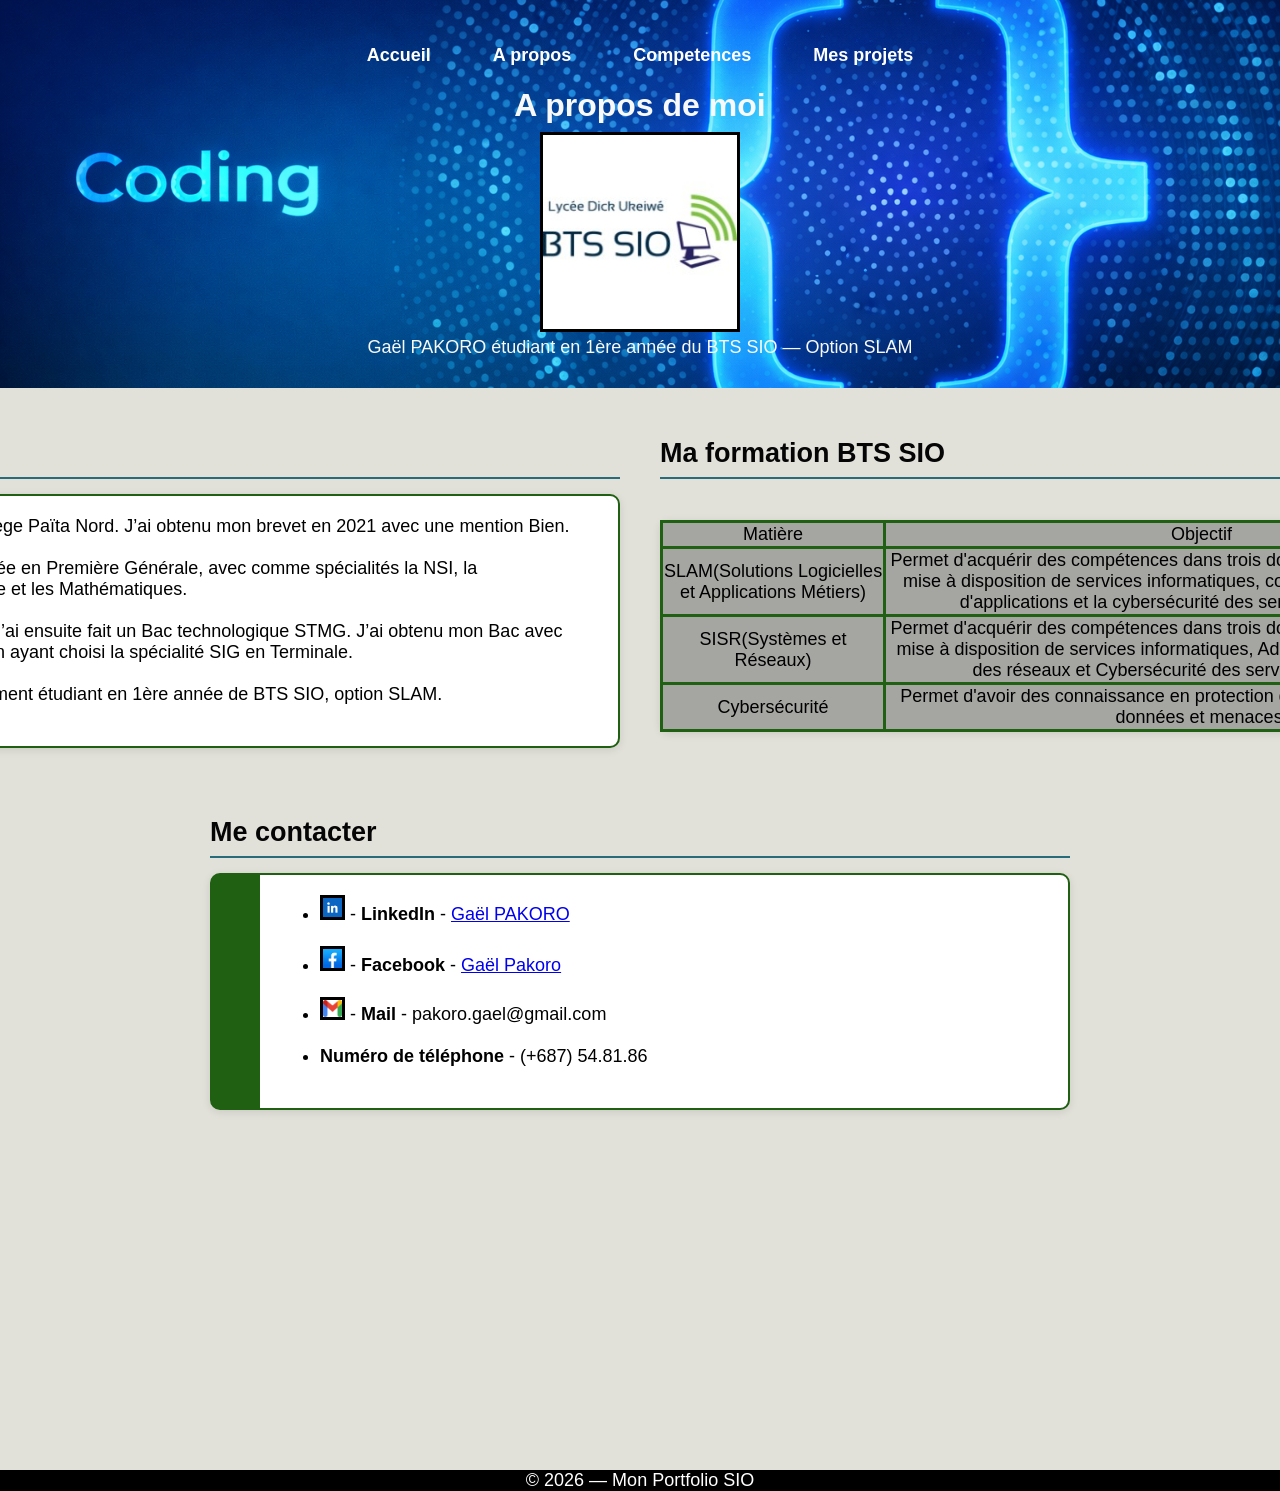
==== apropos.html @ 0eec706f "Troisième commit" ====
<!DOCTYPE html>
<html lang="fr">
 
  <head>
    <meta charset="UTF-8">
    <meta name="viewport" content="width=device-width, initial-scale=1.0">
    <title>A propos de moi</title>
    <link rel="stylesheet" href="style.css">
  </head>
 
  <body>
    <header>
      <nav>
          <ul>
            <li><a href="index.html">Accueil</a></li>
            <li><a href="apropos.html">A propos</a></li>
            <li><a href="competences.html">Competences</a></li>
            <li><a href="Projets.html">Mes projets</a></li>
          </ul>
      </nav><br>
      <h1>A propos de moi</h1>
      <img src="bts_sio_du_lyce_dick_ukeiw_logo.jpg" alt="Logo_BTS_SIO" width="200">
      <p>Gaël PAKORO étudiant en 1ère année du BTS SIO — Option SLAM</p>
    </header>
 
    <main>
      <div class="titre_parcours">
      <h2>Mon parcours</h2>
      </div>
      <div class="parcours">     
      <ol><li>Je viens du collège Païta Nord. J’ai obtenu mon brevet en 2021 avec une mention Bien.</li><br>
        <li>J’ai fait une année en Première Générale, avec comme spécialités la NSI, la Physique‑Chimie et les Mathématiques.</li><br>
        <li>J’ai redoublé et j’ai ensuite fait un Bac technologique STMG. J’ai obtenu mon Bac avec mention Bien, en ayant choisi la spécialité SIG en Terminale.</li><br>
        <li>Je suis actuellement étudiant en 1ère année de BTS SIO, option SLAM.</li><br>
    </ol>
    </div>
    <div class="tableau">
    <h2>Ma formation BTS SIO </h2>
    </div>
    <table>
        <thead>
        <tr><td>Matière</td>
            <td>Objectif</td>
        </tr>
        </thead>
        <tbody>
        <tr><td>SLAM(Solutions Logicielles et Applications Métiers)</td>
            <td>Permet d'acquérir des compétences dans trois domaines d'activité (Support et mise à disposition de services informatiques, conception et développement d'applications et la cybersécurité des services informatiques)</td>
        </tr>
        <tr>
            <td>SISR(Systèmes et Réseaux)</td>
            <td>Permet d'acquérir des compétences dans trois domaines d'activité (Support et mise à disposition de services informatiques, Administration des systèmes et des réseaux et Cybersécurité des services informatiques)</td>
        </tr>
        <tr>
            <td>Cybersécurité</td>
            <td> Permet d'avoir des connaissance en protection des données et analyse des données et menaces.</td><br>
        </tr>
        </tbody>
    </table>

    <div class="titre_Contacts">
    <h2>Me contacter</h2>
    </div>
    <div class="Contacts">
    <ul>
      <li><img src="LinkedIn.jpg" alt="LinkedIn" width="25"> - <strong>LinkedIn</strong> - <a href="https://www.linkedin.com/in/gaël-pakoro-5053b53b5/">Gaël PAKORO</a></li><br>
      <li><img src="facebook.jpg" alt="facebook" width="25"> - <strong>Facebook</strong> - <a href="https://www.facebook.com/gael.pakoro.9">Gaël Pakoro</a></li><br>
      <li><img src="gmail.webp" alt="GMAIL" width="25"> - <strong>Mail</strong> - pakoro.gael@gmail.com</li><br>
      <li><strong>Numéro de téléphone</strong> - (+687) 54.81.86</li><br>
    </ul>
    </div>
    </main>
    <footer>
      <p>© 2026 — Mon Portfolio SIO</p>
    </footer>
 
  </body>
</html>
---- style.css ----
/* ===== REINITIALISATION ET BASE ===== */
* {
  margin: 0;
  padding: 2;
  box-sizing: border-box;
}

body {
  font-family: Arial, sans-serif;
  font-size: 18px;
  color: #000000;
  background-color: #e1e0d9;
}

img{
  border : 3px solid #000000;
}
 /* ===== NAVIGATION ===== */
nav {
  margin-top: 15px;
}
 
nav ul {
  list-style: none;
  display: flex;
  justify-content: center;
  gap: 30px;
  padding: 0;
}
 
nav a {
  color: rgb(255, 255, 255);
  text-decoration: none;
  font-weight: bold;
  padding: 8px 16px;
  border-radius: 4px;
  transition: background 0.2s;
}
 
nav a:hover {
  background-color: rgba(14, 41, 239, 0.2);
}

/* ===== HEADER ===== */
header {
  background-image: url("image_site/coding_backgroud.2.png");
  background-repeat:no-repeat;
  background-position: center;
  background-size: cover;
  background-color: #0a1a2f;
  color: #f9f9f9;
  padding: 30px 40px;
  min-height: 100px;
  text-align: center;
  font-family: 'Poppins', sans-serif;
  min-height: 300px;
}
 
header h1 {
  animation: fadeIn 1s;
  font-size: 2rem;
  margin-bottom: 8px;
}
 
/* ===== CONTENU PRINCIPAL ===== */
main {
  max-width: 900px;
  margin: 40px auto;
  padding: 0 20px;
}
 
h2 {
  color: #050506;
  border-bottom: 2px solid #286b7b;
  padding-bottom: 8px;
  margin: 50px 0 15px 0;
}
 
/* ===== CARTES  ===== */
.Moi{
  background: #ffffff;
  border-bottom: 2px solid #206012;
  border-left: 50px solid #206012;
  border-right: 2px solid #206012;
  border-top: 2px solid #206012;
  border-radius: 10px;
  padding: 20px;
  margin-bottom: 50px;
  box-shadow: 0 2px 8px rgba(0, 0, 0, 0.1);
}
.Moi {
  transition: transform 0.2s;
}
.Moi:hover { 
  transform: translateY(-4px);
} 
.qui {
  background: #ffffff;
  border-bottom: 2px solid #206012;
  border-left: 50px solid #206012;
  border-right: 2px solid #206012;
  border-top: 2px solid #206012;
  border-radius: 10px;
  padding: 20px;
  margin-bottom: 50px;
  box-shadow: 0 2px 8px rgba(0, 0, 0, 0.1);
}
.qui {
  transition: transform 0.2s;
}
.qui:hover { 
  transform: translateY(-4px);
} 

.loisirs-container {
  display: flex;
  gap: 20px;
  overflow-x: auto;
  padding-bottom: 20px; 
}

.loisir-card {
  min-height: 450px;
  width: 300px;
  display: inline-block;
}

.lecture {
  background: #ffffff;
  border-bottom: 50px solid #206012;
  border-left: 2px solid #206012;
  border-right: 2px solid #206012;
  border-top: 20px solid #206012;
  border-radius: 10px;
  padding: 16px;
  margin-bottom: 50px;
  width: 350px; 
  display: inline-block;
  box-shadow: 0 500px 500px rgba(0, 0, 0, 0.1);
  min-height: 450px;
}
.lecture {
  transition: transform 0.2s;
}
.lecture:hover { 
  transform: translateY(-4px);
} 
.lecture.open .details_lecture {
  max-height: 300px; 
}
.lecture.open {
  transform: translateY(-10px) scale(1.02);
  width: 610px;
  display: inline-block;
}
.details_lecture{
  max-height: 0;
  overflow: hidden;
  transition: max-height 0.3s ease;
}

.Music {
  background: #ffffff;
  border-bottom: 50px solid #206012;
  border-left: 2px solid #206012;
  border-right: 2px solid #206012;
  border-top: 20px solid #206012;
  border-radius: 10px;
  padding: 16px;
  margin-bottom: 50px;
  width: 350px; 
  display: inline-block;
  box-shadow: 100 10px 100px rgba(0, 0, 0, 0.1);
  min-height: 450px
}
.Music {
  transition: transform 0.2s;
}
.Music:hover { 
  transform: translateY(-4px);
} 
.Music.open .details_music {
  max-height: 300px; 
}
.Music.open {
  transform: translateY(-10px) scale(1.02);
  width: 610px;
  display: inline-block;
}
.details_music{
  max-height: 0;
  overflow: hidden;
  transition: max-height 0.3s ease;
}

.Dessin {
  background: #ffffff;
  border-bottom: 50px solid #206012;
  border-left: 2px solid #206012;
  border-right: 2px solid #206012;
  border-top: 20px solid #206012;
  border-radius: 10px;
  padding: 16px;
  margin-bottom: 50px;
  width: 350px; 
  display: inline-block;
  box-shadow: 100 10px 100px rgba(0, 0, 0, 0.1);
  min-height: 450px
}
.Dessin {
  transition: transform 0.2s;
}
.Dessin:hover { 
  transform: translateY(-4px);
} 
.Dessin.open .details_dessin {
  max-height: 300px; 
}
.Dessin.open {
  transform: translateY(-10px) scale(1.02);
  width: 610px;
  display: inline-block;
}
.details_dessin{
  max-height: 0;
  overflow: hidden;
  transition: max-height 0.3s ease;
}

.titre_parcours {
  position: relative;
  right: 450px;
}
.parcours {
  background: #ffffff;
  border-bottom: 2px solid #206012;
  border-left: 50px solid #206012;
  border-right: 2px solid #206012;
  border-top: 2px solid #206012;
  position: relative;
  right: 450px;
  border-radius: 10px;
  padding: 20px;
  margin-bottom: 10px;
  box-shadow: 0 2px 8px rgba(0, 0, 0, 0.1);
}
.parcours {
  transition: transform 0.2s;
}
.parcours:hover { 
  transform: translateY(-4px);
} 
.points {
  background: #ffffff;
  border-bottom: 2px solid #206012;
  border-left: 50px solid #206012;
  border-right: 2px solid #206012;
  border-top: 2px solid #206012;
  border-radius: 10px;
  padding: 20px;
  margin-bottom: 50px;
  box-shadow: 0 2px 8px rgba(0, 0, 0, 0.1);
}
.points {
  transition: transform 0.2s;
}
.points:hover { 
  transform: translateY(-4px);
} 

.competence {
  background: #ffffff;
  border-bottom: 2px solid #206012;
  border-left: 50px solid #206012;
  border-right: 2px solid #206012;
  border-top: 2px solid #206012;
  border-radius: 10px;
  padding: 20px;
  margin-bottom: 50px;
  box-shadow: 0 2px 8px rgba(0, 0, 0, 0.1);
}
.competence {
  transition: transform 0.2s;
}
.competence:hover { 
  transform: translateY(-4px);
} 

.tableau{
  position: relative;
  bottom: 360px;
  left: 450px;
}
table {
  transition: transform 0.2s;
}
table:hover { 
  transform: translateY(-4px);
} 

table {
    border-collapse: collapse;
    background: #a5a5a2;
    position: relative;
    bottom: 355px;
    left: 450px;
    border-radius: 8px;
    padding: 20px;
    margin-bottom: 10px;
    text-align: center;
    box-shadow: 0 2px 8px rgba(0, 0, 0, 0.1);
}
td {
    border: 3px solid #206012; 
}

.projets {
  background: #ffffff;
  border-bottom: 2px solid #206012;
  border-left: 50px solid #206012;
  border-right: 2px solid #206012;
  border-top: 2px solid #206012;
  border-radius: 10px;
  padding: 20px;
  margin-bottom: 50px;
  box-shadow: 0 2px 8px rgba(0, 0, 0, 0.1);
}
.projets {
  transition: transform 0.2s;
}
.projets:hover { 
  transform: translateY(-4px);
} 
.titre_Contacts {
  position: relative;
  bottom: 320px;
}
.Contacts {
  background: #ffffff;
  border-bottom: 2px solid #206012;
  border-left: 50px solid #206012;
  border-right: 2px solid #206012;
  border-top: 2px solid #206012;
  position: relative;
  bottom: 320px;
  border-radius: 10px;
  padding: 20px;
  margin-bottom: 10px;
  box-shadow: 0 2px 8px rgba(0, 0, 0, 0.1);

 }
.Contacts {
  transition: transform 0.2s;
}
.Contacts:hover { 
  transform: translateY(-4px);
} 

.Flyer {
  background: #ffffff;
  border-bottom: 2px solid #206012;
  border-left: 2px solid #206012;
  border-right: 2px solid #206012;
  border-top: 2px solid #206012;
  border-radius: 10px;
  padding: 20px;
  margin-bottom: 50px;
  box-shadow: 0 2px 8px rgba(0, 0, 0, 0.1);
}
.Flyer {
  transition: transform 0.2s;
}
.Flyer:hover { 
  transform: translateY(-4px);
} 

.Chifumi {
  background: #ffffff;
  border-bottom: 2px solid #206012;
  border-left: 2px solid #206012;
  border-right: 2px solid #206012;
  border-top: 2px solid #206012;
  border-radius: 10px;
  padding: 20px;
  margin-bottom: 50px;
  box-shadow: 0 2px 8px rgba(0, 0, 0, 0.1);
}
.Chifumi {
  transition: transform 0.2s;
}
.Chifumi:hover { 
  transform: translateY(-4px);
} 
/* ===== FOOTER ===== */
footer {
  background-color: #000000;
  color: white;
  text-align: center;}

@media (max-width: 600px) {
   nav ul { 
    flex-direction: column; 
  } 
}
@keyframes fadeIn {
   from{
    opacity:0
  } 
  to{
    opacity:1
  } 
}
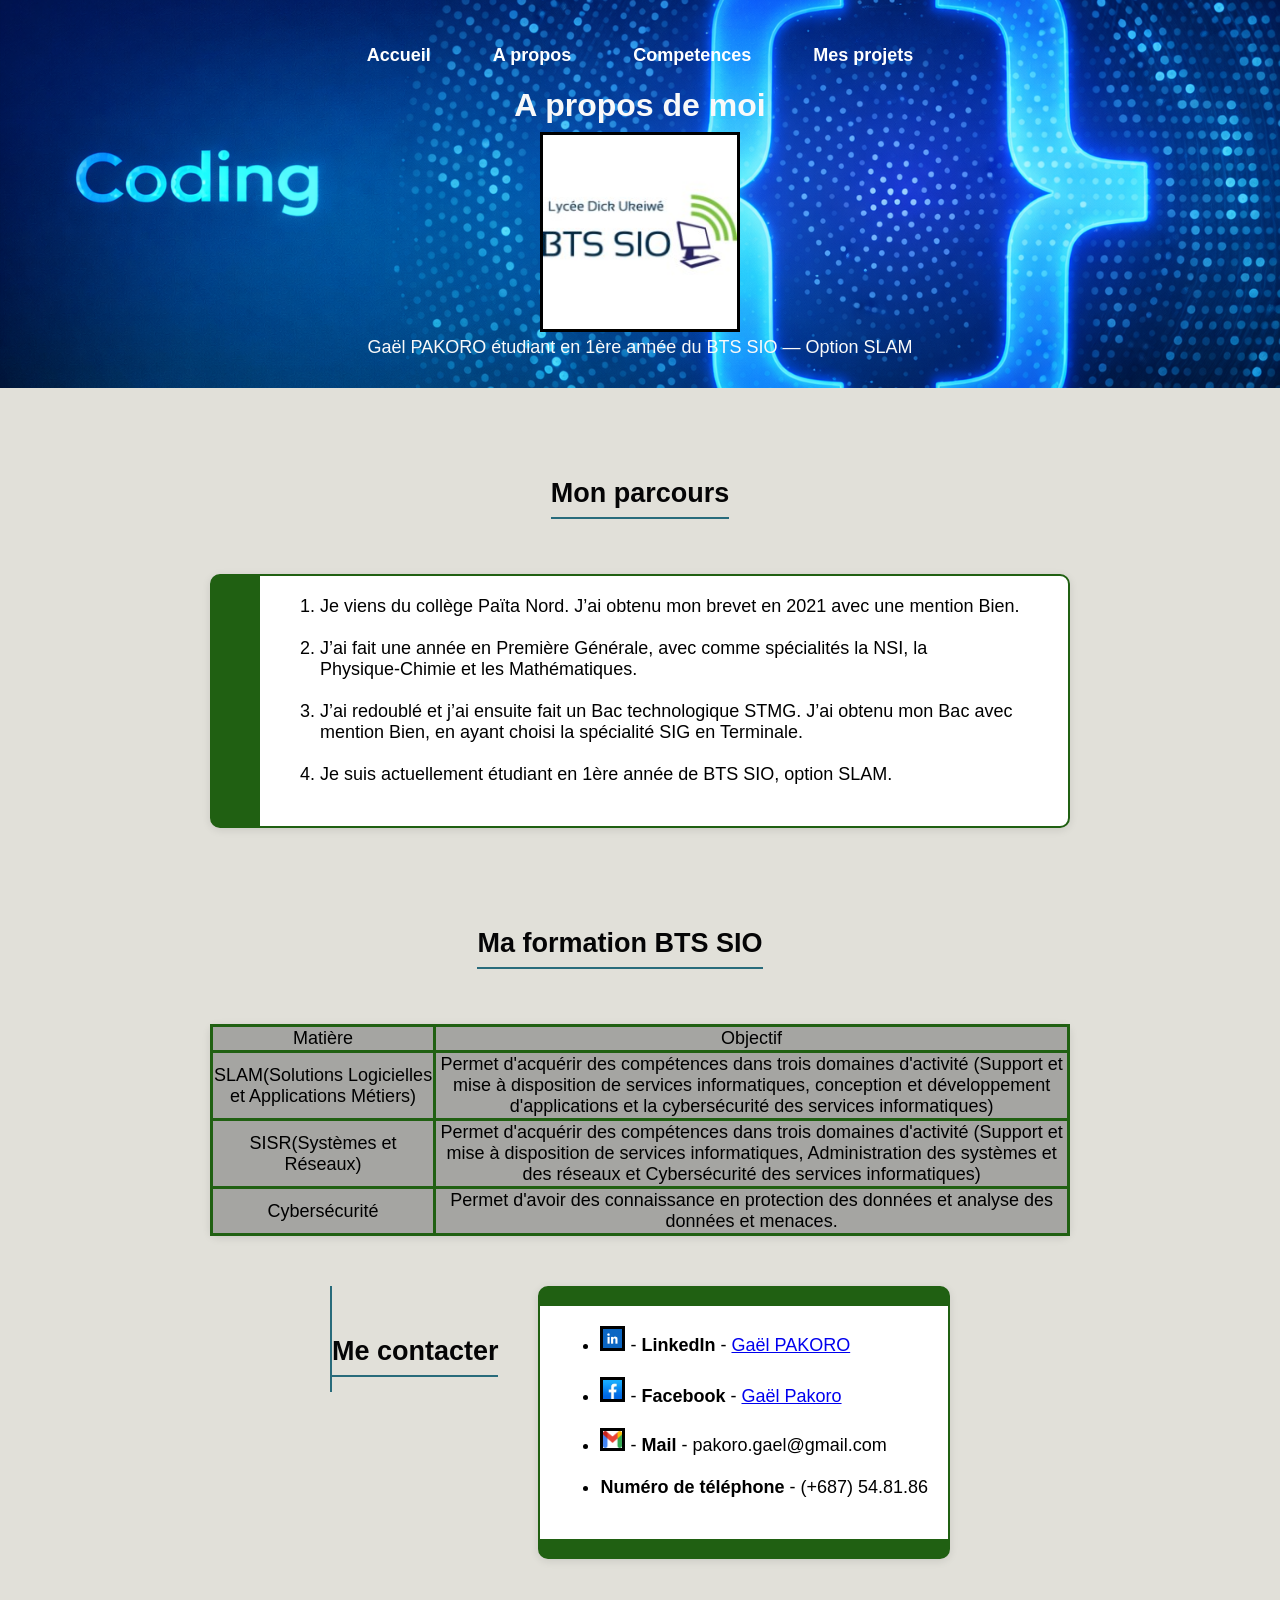
==== commit e71c1797: "Mise à jour" ====
--- a/apropos.html
+++ b/apropos.html
@@ -24,50 +24,53 @@
     </header>
  
     <main>
-      <div class="titre_parcours">
-      <h2>Mon parcours</h2>
+      <div class="apropos-container">
+        <div class="titre_parcours">
+        <h2>Mon parcours</h2>
+        </div>
+        <div class="parcours">     
+          <ol><li>Je viens du collège Païta Nord. J’ai obtenu mon brevet en 2021 avec une mention Bien.</li><br>
+            <li>J’ai fait une année en Première Générale, avec comme spécialités la NSI, la Physique‑Chimie et les Mathématiques.</li><br>
+            <li>J’ai redoublé et j’ai ensuite fait un Bac technologique STMG. J’ai obtenu mon Bac avec mention Bien, en ayant choisi la spécialité SIG en Terminale.</li><br>
+            <li>Je suis actuellement étudiant en 1ère année de BTS SIO, option SLAM.</li><br>
+          </ol>
+        </div>
+        <div class="tableau">
+        <h2>Ma formation BTS SIO </h2>
+        </div>
+        <table>
+            <thead>
+            <tr><td>Matière</td>
+                <td>Objectif</td>
+            </tr>
+            </thead>
+            <tbody>
+            <tr><td>SLAM(Solutions Logicielles et Applications Métiers)</td>
+                <td>Permet d'acquérir des compétences dans trois domaines d'activité (Support et mise à disposition de services informatiques, conception et développement d'applications et la cybersécurité des services informatiques)</td>
+            </tr>
+            <tr>
+                <td>SISR(Systèmes et Réseaux)</td>
+                <td>Permet d'acquérir des compétences dans trois domaines d'activité (Support et mise à disposition de services informatiques, Administration des systèmes et des réseaux et Cybersécurité des services informatiques)</td>
+            </tr>
+            <tr>
+                <td>Cybersécurité</td>
+                <td> Permet d'avoir des connaissance en protection des données et analyse des données et menaces.</td><br>
+            </tr>
+            </tbody>
+        </table>
+      
+
+      <div class="titre_contacts">
+      <h2>Me contacter</h2>
       </div>
-      <div class="parcours">     
-      <ol><li>Je viens du collège Païta Nord. J’ai obtenu mon brevet en 2021 avec une mention Bien.</li><br>
-        <li>J’ai fait une année en Première Générale, avec comme spécialités la NSI, la Physique‑Chimie et les Mathématiques.</li><br>
-        <li>J’ai redoublé et j’ai ensuite fait un Bac technologique STMG. J’ai obtenu mon Bac avec mention Bien, en ayant choisi la spécialité SIG en Terminale.</li><br>
-        <li>Je suis actuellement étudiant en 1ère année de BTS SIO, option SLAM.</li><br>
-    </ol>
-    </div>
-    <div class="tableau">
-    <h2>Ma formation BTS SIO </h2>
-    </div>
-    <table>
-        <thead>
-        <tr><td>Matière</td>
-            <td>Objectif</td>
-        </tr>
-        </thead>
-        <tbody>
-        <tr><td>SLAM(Solutions Logicielles et Applications Métiers)</td>
-            <td>Permet d'acquérir des compétences dans trois domaines d'activité (Support et mise à disposition de services informatiques, conception et développement d'applications et la cybersécurité des services informatiques)</td>
-        </tr>
-        <tr>
-            <td>SISR(Systèmes et Réseaux)</td>
-            <td>Permet d'acquérir des compétences dans trois domaines d'activité (Support et mise à disposition de services informatiques, Administration des systèmes et des réseaux et Cybersécurité des services informatiques)</td>
-        </tr>
-        <tr>
-            <td>Cybersécurité</td>
-            <td> Permet d'avoir des connaissance en protection des données et analyse des données et menaces.</td><br>
-        </tr>
-        </tbody>
-    </table>
-
-    <div class="titre_Contacts">
-    <h2>Me contacter</h2>
-    </div>
-    <div class="Contacts">
-    <ul>
-      <li><img src="LinkedIn.jpg" alt="LinkedIn" width="25"> - <strong>LinkedIn</strong> - <a href="https://www.linkedin.com/in/gaël-pakoro-5053b53b5/">Gaël PAKORO</a></li><br>
-      <li><img src="facebook.jpg" alt="facebook" width="25"> - <strong>Facebook</strong> - <a href="https://www.facebook.com/gael.pakoro.9">Gaël Pakoro</a></li><br>
-      <li><img src="gmail.webp" alt="GMAIL" width="25"> - <strong>Mail</strong> - pakoro.gael@gmail.com</li><br>
-      <li><strong>Numéro de téléphone</strong> - (+687) 54.81.86</li><br>
-    </ul>
+      <div class="Contacts">
+      <ul>
+        <li><img src="LinkedIn.jpg" alt="LinkedIn" width="25"> - <strong>LinkedIn</strong> - <a href="https://www.linkedin.com/in/gaël-pakoro-5053b53b5/">Gaël PAKORO</a></li><br>
+        <li><img src="facebook.jpg" alt="facebook" width="25"> - <strong>Facebook</strong> - <a href="https://www.facebook.com/gael.pakoro.9">Gaël Pakoro</a></li><br>
+        <li><img src="gmail.webp" alt="GMAIL" width="25"> - <strong>Mail</strong> - pakoro.gael@gmail.com</li><br>
+        <li><strong>Numéro de téléphone</strong> - (+687) 54.81.86</li><br>
+      </ul>
+      </div>
     </div>
     </main>
     <footer>
--- a/style.css
+++ b/style.css
@@ -227,18 +227,12 @@
   transition: max-height 0.3s ease;
 }
 
-.titre_parcours {
-  position: relative;
-  right: 450px;
-}
 .parcours {
   background: #ffffff;
   border-bottom: 2px solid #206012;
   border-left: 50px solid #206012;
   border-right: 2px solid #206012;
   border-top: 2px solid #206012;
-  position: relative;
-  right: 450px;
   border-radius: 10px;
   padding: 20px;
   margin-bottom: 10px;
@@ -250,6 +244,7 @@
 .parcours:hover { 
   transform: translateY(-4px);
 } 
+
 .points {
   background: #ffffff;
   border-bottom: 2px solid #206012;
@@ -283,27 +278,12 @@
   transition: transform 0.2s;
 }
 .competence:hover { 
-  transform: translateY(-4px);
-} 
-
-.tableau{
-  position: relative;
-  bottom: 360px;
-  left: 450px;
-}
-table {
-  transition: transform 0.2s;
-}
-table:hover { 
   transform: translateY(-4px);
 } 
 
 table {
     border-collapse: collapse;
     background: #a5a5a2;
-    position: relative;
-    bottom: 355px;
-    left: 450px;
     border-radius: 8px;
     padding: 20px;
     margin-bottom: 10px;
@@ -314,35 +294,21 @@
     border: 3px solid #206012; 
 }
 
-.projets {
-  background: #ffffff;
-  border-bottom: 2px solid #206012;
-  border-left: 50px solid #206012;
-  border-right: 2px solid #206012;
-  border-top: 2px solid #206012;
-  border-radius: 10px;
-  padding: 20px;
-  margin-bottom: 50px;
-  box-shadow: 0 2px 8px rgba(0, 0, 0, 0.1);
-}
-.projets {
-  transition: transform 0.2s;
-}
-.projets:hover { 
-  transform: translateY(-4px);
-} 
-.titre_Contacts {
-  position: relative;
-  bottom: 320px;
+table {
+  transition: transform 0.2s;
+}
+table:hover { 
+  transform: translateY(-4px);
+} 
+.titre_contacts {
+  border-left: 2px solid #286b7b;
 }
 .Contacts {
   background: #ffffff;
-  border-bottom: 2px solid #206012;
-  border-left: 50px solid #206012;
-  border-right: 2px solid #206012;
-  border-top: 2px solid #206012;
-  position: relative;
-  bottom: 320px;
+  border-bottom: 20px solid #206012;
+  border-left: 2px solid #206012;
+  border-right: 2px solid #206012;
+  border-top: 20px solid #206012;
   border-radius: 10px;
   padding: 20px;
   margin-bottom: 10px;
@@ -355,6 +321,35 @@
 .Contacts:hover { 
   transform: translateY(-4px);
 } 
+.apropos-container {
+  display: flex;
+  gap: 40px;        /* espace entre les deux blocs */
+  align-items: flex-start; /* alignement en haut */
+  justify-content: center; /* centrer sur la page */
+  flex-wrap: wrap;  /* pour que ça s’adapte sur petit écran */
+}
+.parcours-block,
+.formation-block {
+  width: 45%; /* ou 40%, ou 50% selon ton design */
+  min-width: 300px; /* pour éviter que ça casse sur petit écran */
+}
+.projets {
+  background: #ffffff;
+  border-bottom: 2px solid #206012;
+  border-left: 50px solid #206012;
+  border-right: 2px solid #206012;
+  border-top: 2px solid #206012;
+  border-radius: 10px;
+  padding: 20px;
+  margin-bottom: 50px;
+  box-shadow: 0 2px 8px rgba(0, 0, 0, 0.1);
+}
+.projets {
+  transition: transform 0.2s;
+}
+.projets:hover { 
+  transform: translateY(-4px);
+} 
 
 .Flyer {
   background: #ffffff;
@@ -391,6 +386,17 @@
 .Chifumi:hover { 
   transform: translateY(-4px);
 } 
+
+button {
+  background:#286b7b;
+  text-decoration: none ;
+  color:#ffffff;
+  padding:13px 30px;
+  font-weight: bold;
+  border-radius: 25px;
+  transition: .4s;
+}
+    
 /* ===== FOOTER ===== */
 footer {
   background-color: #000000;
@@ -399,8 +405,103 @@
 
 @media (max-width: 600px) {
    nav ul { 
-    flex-direction: column; 
-  } 
+    img{
+  border : 3px solid #000000;
+}
+ /* ===== NAVIGATION ===== */
+nav {
+  margin-top: 15px;
+}
+ 
+nav ul {
+  list-style: none;
+  display: flex;
+  flex-direction: column;
+  justify-content: center;
+  align-items: center;
+  gap: 12px;
+  padding: 0;
+}
+ 
+nav a {
+  color: rgb(255, 255, 255);
+  text-decoration: none;
+  font-weight: bold;
+  padding: 6px 12px;
+  font-size: 0.9rem;
+  border-radius: 4px;
+  transition: background 0.2s;
+}
+
+/* ===== HEADER ===== */
+header {
+  padding: 20px 15px;
+  min-height: 180px;
+}
+ 
+header h1 {
+  font-size: 1.4rem;
+}
+ 
+/* ===== CONTENU PRINCIPAL ===== */
+main {
+  margin: 20px auto;
+  padding: 0 12px;
+}
+
+.Moi, .qui, .parcours, .points, .competence, .projets {
+    border-left-width: 15px;
+    padding: 15px;
+  }
+
+.loisirs-container {
+    flex-direction: column;
+    align-items: center;
+  }
+
+.loisir-card {
+    width: 100%;
+    min-height: auto;
+  }
+
+.lecture, .Music, .Dessin {
+    width: 100%;
+    max-width: 100%;
+    min-height: auto;
+    border-top-width: 10px;
+    border-bottom-width: 20px;
+    box-shadow: 0 4px 12px rgba(0, 0, 0, 0.1); /* tes valeurs 500px/100px étaient invalides */
+  }
+
+.lecture.open, .Music.open, .Dessin.open {
+    width: 100%;
+    transform: translateY(-4px) scale(1);
+  }
+
+  /* ===== TABLEAU ===== */
+  table {
+    width: 100%;
+    font-size: 0.85rem;
+  }
+
+  /* ===== CONTACTS ===== */
+  .Contacts {
+    border-top-width: 10px;
+    border-bottom-width: 10px;
+    padding: 15px;
+  }
+
+  /* ===== A PROPOS ===== */
+  .apropos-container {
+    flex-direction: column;
+    gap: 20px;
+  }
+
+  .parcours-block,
+  .formation-block {
+    width: 100%;
+    min-width: unset;
+  }
 }
 @keyframes fadeIn {
    from{
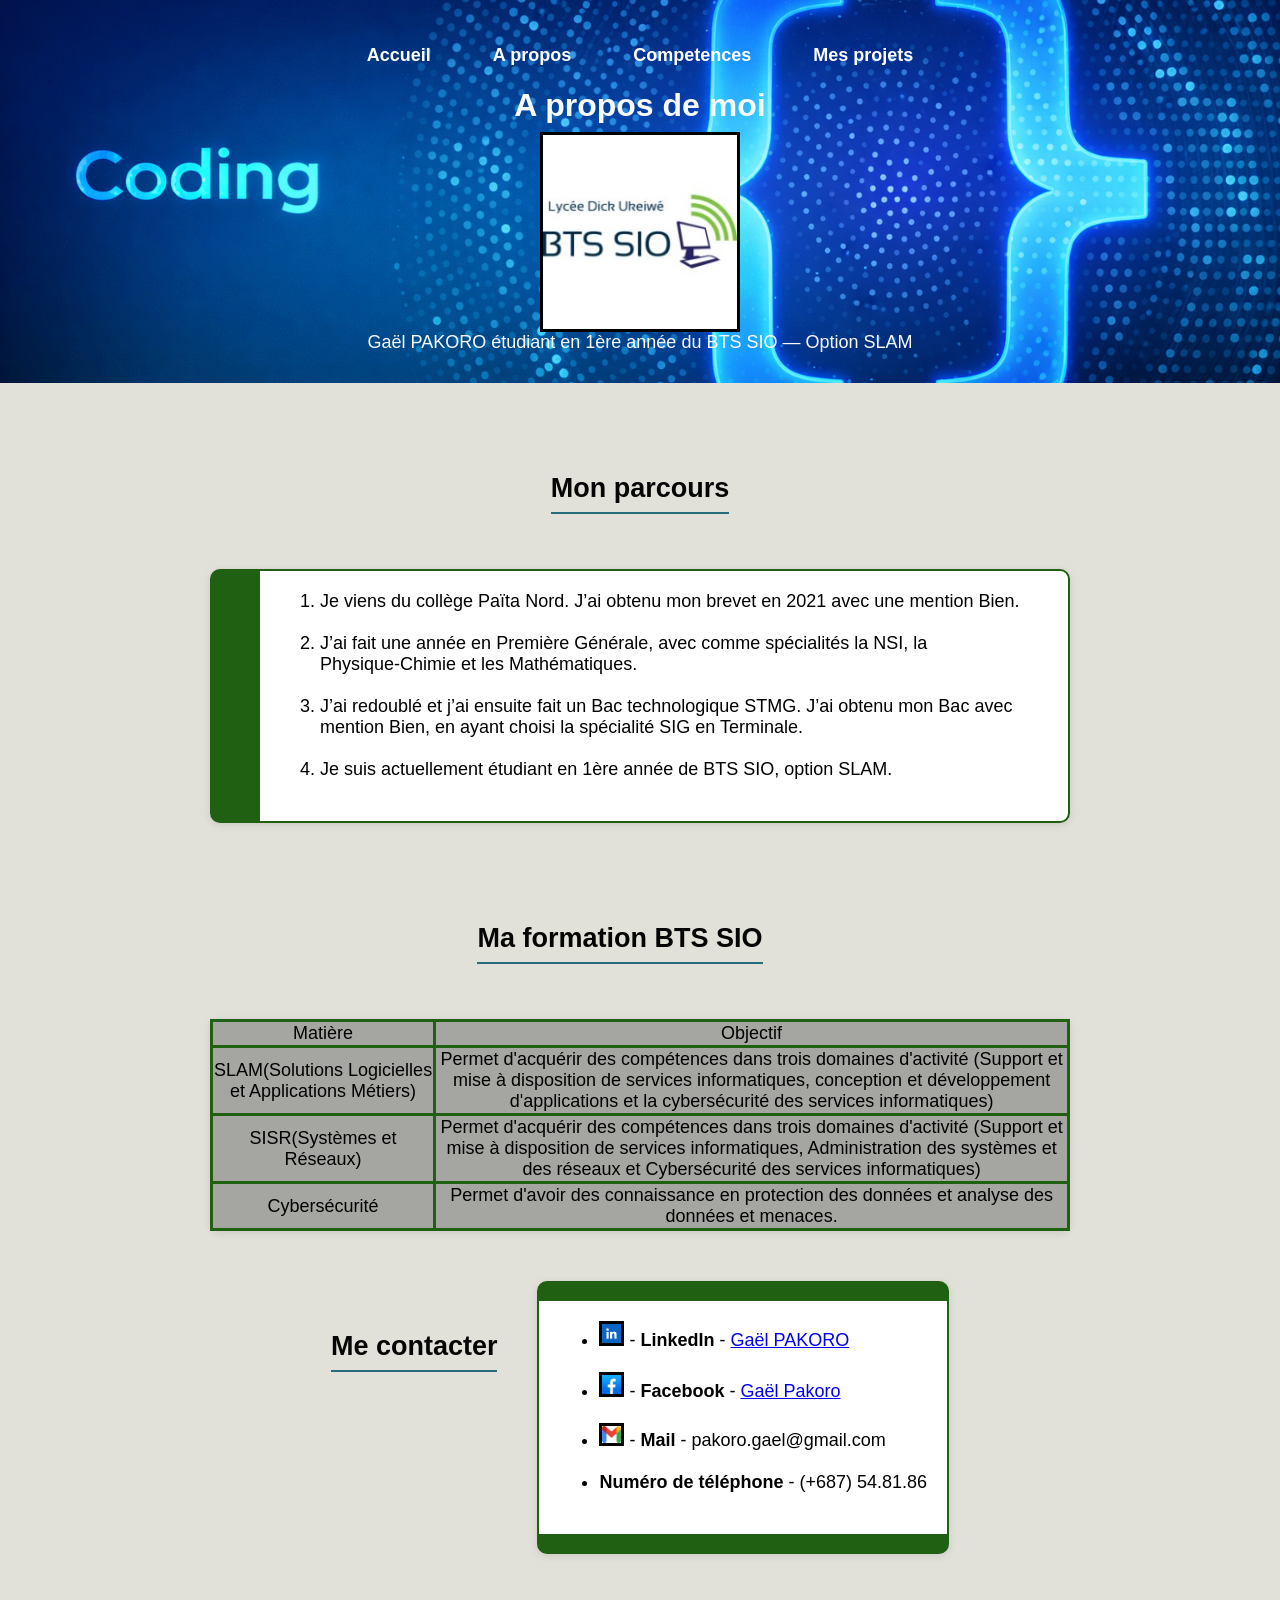
==== commit 21299977: "Mise à jour 3" ====
--- a/apropos.html
+++ b/apropos.html
@@ -60,7 +60,7 @@
         </table>
       
 
-      <div class="titre_contacts">
+      <div class="titre_cbontacts">
       <h2>Me contacter</h2>
       </div>
       <div class="Contacts">
--- a/style.css
+++ b/style.css
@@ -13,8 +13,16 @@
 }
 
 img{
-  border : 3px solid #000000;
-}
+  border: 3px solid #000000;
+  max-width: 100%;
+  height: auto;
+}
+
+header img {
+  display: block;
+  margin: 0 auto;
+} 
+
  /* ===== NAVIGATION ===== */
 nav {
   margin-top: 15px;
@@ -403,106 +411,102 @@
   color: white;
   text-align: center;}
 
-@media (max-width: 600px) {
-   nav ul { 
-    img{
-  border : 3px solid #000000;
-}
- /* ===== NAVIGATION ===== */
-nav {
-  margin-top: 15px;
-}
- 
-nav ul {
-  list-style: none;
-  display: flex;
-  flex-direction: column;
-  justify-content: center;
-  align-items: center;
-  gap: 12px;
-  padding: 0;
-}
- 
-nav a {
-  color: rgb(255, 255, 255);
-  text-decoration: none;
-  font-weight: bold;
-  padding: 6px 12px;
-  font-size: 0.9rem;
-  border-radius: 4px;
-  transition: background 0.2s;
-}
-
-/* ===== HEADER ===== */
-header {
-  padding: 20px 15px;
-  min-height: 180px;
-}
- 
-header h1 {
-  font-size: 1.4rem;
-}
- 
-/* ===== CONTENU PRINCIPAL ===== */
-main {
-  margin: 20px auto;
-  padding: 0 12px;
-}
-
-.Moi, .qui, .parcours, .points, .competence, .projets {
-    border-left-width: 15px;
-    padding: 15px;
-  }
-
-.loisirs-container {
+@media (max-width: 768px) {
+
+ nav ul {
+    flex-wrap: wrap;
+    gap: 15px;
+  }
+
+  header {
+    padding: 20px;
+    min-height: 200px;
+  }
+
+  header h1 {
+    font-size: 1.4rem;
+  }
+
+  main {
+    padding: 0 15px;
+    margin: 20px auto;
+  }
+
+  /* Cartes de loisirs : passage en pleine largeur */
+  .loisirs-container {
     flex-direction: column;
-    align-items: center;
-  }
-
-.loisir-card {
-    width: 100%;
-    min-height: auto;
-  }
-
-.lecture, .Music, .Dessin {
+    overflow-x: visible;
+  }
+
+  .lecture,
+  .Music,
+  .Dessin {
     width: 100%;
     max-width: 100%;
+    box-sizing: border-box;
     min-height: auto;
-    border-top-width: 10px;
-    border-bottom-width: 20px;
-    box-shadow: 0 4px 12px rgba(0, 0, 0, 0.1); /* tes valeurs 500px/100px étaient invalides */
-  }
-
-.lecture.open, .Music.open, .Dessin.open {
+  }
+
+  .lecture.open,
+  .Music.open,
+  .Dessin.open {
     width: 100%;
-    transform: translateY(-4px) scale(1);
-  }
-
-  /* ===== TABLEAU ===== */
-  table {
-    width: 100%;
-    font-size: 0.85rem;
-  }
-
-  /* ===== CONTACTS ===== */
-  .Contacts {
-    border-top-width: 10px;
-    border-bottom-width: 10px;
-    padding: 15px;
-  }
-
-  /* ===== A PROPOS ===== */
+    transform: none;
+  }
+
+  /* Bloc "à propos" : les deux colonnes passent en pleine largeur */
   .apropos-container {
     flex-direction: column;
-    gap: 20px;
+    align-items: stretch;
   }
 
   .parcours-block,
   .formation-block {
     width: 100%;
-    min-width: unset;
-  }
-}
+    min-width: 0;
+  }
+
+  /* Cartes générales : réduire la bordure gauche épaisse */
+  .Moi,
+  .qui,
+  .parcours,
+  .points,
+  .competence,
+  .projets {
+    border-left-width: 20px;
+    padding: 15px;
+  }
+
+  table {
+    width: 100%;
+    font-size: 14px;
+    overflow-x: auto;
+    display: block;
+  }
+}
+
+@media (max-width: 480px) {
+
+  body {
+    font-size: 15px;
+  }
+
+  header h1 {
+    font-size: 1.2rem;
+  }
+
+  nav a {
+    padding: 6px 10px;
+    font-size: 14px;
+  }
+
+  .lecture,
+  .Music,
+  .Dessin {
+    padding: 12px;
+  }
+}
+
 @keyframes fadeIn {
    from{
     opacity:0
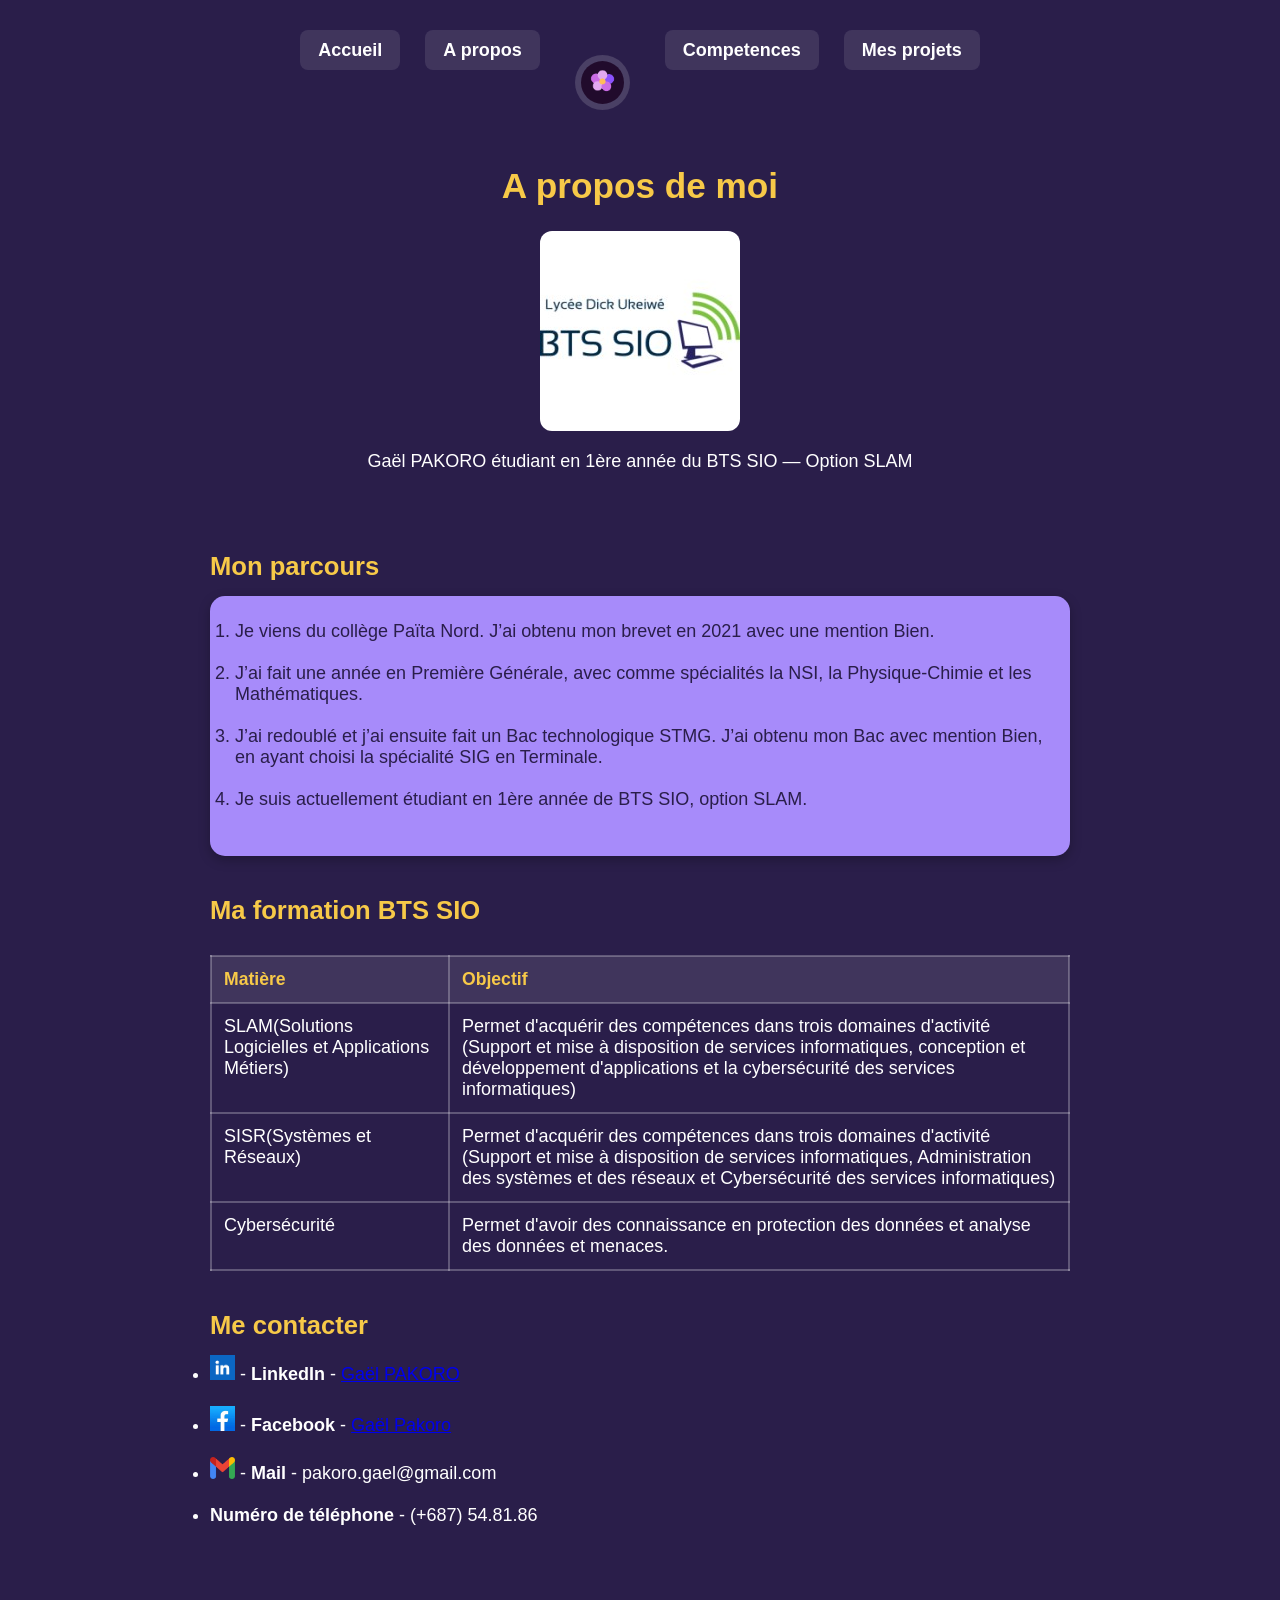
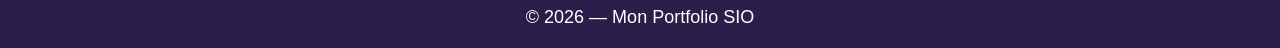
==== commit 71bbfa18: "Changement de DA" ====
--- a/apropos.html
+++ b/apropos.html
@@ -12,10 +12,15 @@
     <header>
       <nav>
           <ul>
-            <li><a href="index.html">Accueil</a></li>
-            <li><a href="apropos.html">A propos</a></li>
-            <li><a href="competences.html">Competences</a></li>
-            <li><a href="Projets.html">Mes projets</a></li>
+              <li><a href="index.html">Accueil</a></li>
+              <li><a href="apropos.html">A propos</a></li>
+
+              <li class="logo-nav">
+                <img src="flower_site.png" alt="Logo du site">
+              </li>
+
+              <li><a href="competences.html">Competences</a></li>
+              <li><a href="Projets.html">Mes projets</a></li>
           </ul>
       </nav><br>
       <h1>A propos de moi</h1>
@@ -40,8 +45,8 @@
         </div>
         <table>
             <thead>
-            <tr><td>Matière</td>
-                <td>Objectif</td>
+            <tr><th>Matière</th>
+                <th>Objectif</th>
             </tr>
             </thead>
             <tbody>
@@ -54,7 +59,7 @@
             </tr>
             <tr>
                 <td>Cybersécurité</td>
-                <td> Permet d'avoir des connaissance en protection des données et analyse des données et menaces.</td><br>
+                <td> Permet d'avoir des connaissance en protection des données et analyse des données et menaces.</td>
             </tr>
             </tbody>
         </table>
--- a/style.css
+++ b/style.css
@@ -1,440 +1,210 @@
-/* ===== REINITIALISATION ET BASE ===== */
 * {
   margin: 0;
-  padding: 2;
+  padding: 0;
   box-sizing: border-box;
 }
 
+:root {
+  --violet-dark: #2A1E4A;
+  --violet-light: #A78BFA;
+  --lavender: #C7B8FF;
+  --yellow: #F7C948;
+  --white: #ffffff;
+}
+
 body {
-  font-family: Arial, sans-serif;
+  font-family: 'Poppins', sans-serif;
+  background-color: var(--violet-dark);
+  color: var(--white);
   font-size: 18px;
-  color: #000000;
-  background-color: #e1e0d9;
-}
-
-img{
-  border: 3px solid #000000;
-  max-width: 100%;
-  height: auto;
+}
+
+.logo-nav img {
+    width: 55px;
+    height: 55px;
+    object-fit: cover;
+    border-radius: 50%;
+    background-color: rgba(255,255,255,0.15);
+    padding: 6px;
+    transition: 0.3s;
+}
+
+.logo-nav {
+    display: flex;
+    align-items: center;
+    padding: 0 10px;
+}
+
+.logo-nav img:hover {
+    background-color: var(--yellow);
+    transform: scale(1.1);
+}
+
+
+header {
+  background-color: var(--violet-dark);
+  text-align: center;
+  padding: 40px 20px;
+  color: var(--white);
+}
+
+header h1 {
+  font-size: 2.2rem;
+  margin-bottom: 10px;
+  color: var(--yellow);
 }
 
 header img {
-  display: block;
-  margin: 0 auto;
-} 
-
- /* ===== NAVIGATION ===== */
-nav {
-  margin-top: 15px;
-}
- 
+  border-radius: 12px;
+  margin: 15px auto;
+}
+
 nav ul {
   list-style: none;
   display: flex;
   justify-content: center;
-  gap: 30px;
-  padding: 0;
-}
- 
+  gap: 25px;
+  margin-bottom: 20px;
+}
+
 nav a {
-  color: rgb(255, 255, 255);
+  color: var(--white);
   text-decoration: none;
   font-weight: bold;
-  padding: 8px 16px;
-  border-radius: 4px;
-  transition: background 0.2s;
-}
- 
+  padding: 10px 18px;
+  border-radius: 8px;
+  background-color: rgba(255,255,255,0.1);
+  transition: 0.3s;
+}
+
 nav a:hover {
-  background-color: rgba(14, 41, 239, 0.2);
-}
-
-/* ===== HEADER ===== */
-header {
-  background-image: url("image_site/coding_backgroud.2.png");
-  background-repeat:no-repeat;
-  background-position: center;
-  background-size: cover;
-  background-color: #0a1a2f;
-  color: #f9f9f9;
-  padding: 30px 40px;
-  min-height: 100px;
-  text-align: center;
-  font-family: 'Poppins', sans-serif;
-  min-height: 300px;
-}
- 
-header h1 {
-  animation: fadeIn 1s;
-  font-size: 2rem;
-  margin-bottom: 8px;
-}
- 
-/* ===== CONTENU PRINCIPAL ===== */
+  background-color: var(--yellow);
+  color: var(--violet-dark);
+}
+
 main {
   max-width: 900px;
   margin: 40px auto;
   padding: 0 20px;
 }
- 
+
 h2 {
-  color: #050506;
-  border-bottom: 2px solid #286b7b;
-  padding-bottom: 8px;
-  margin: 50px 0 15px 0;
-}
- 
-/* ===== CARTES  ===== */
-.Moi{
-  background: #ffffff;
-  border-bottom: 2px solid #206012;
-  border-left: 50px solid #206012;
-  border-right: 2px solid #206012;
-  border-top: 2px solid #206012;
-  border-radius: 10px;
-  padding: 20px;
-  margin-bottom: 50px;
-  box-shadow: 0 2px 8px rgba(0, 0, 0, 0.1);
-}
-.Moi {
+  color: var(--yellow);
+  margin: 40px 0 15px;
+  font-size: 1.6rem;
+}
+
+.Moi, .qui, .points, .parcours, .competence, .projets, .Flyer, .Chifumi {
+  background: var(--violet-light);
+  color: var(--violet-dark);
+  border-radius: 15px;
+  padding: 25px;
+  margin-bottom: 40px;
+  box-shadow: 0 4px 12px rgba(0,0,0,0.25);
   transition: transform 0.2s;
 }
-.Moi:hover { 
+
+.Moi:hover, .qui:hover, .points:hover, .parcours:hover,
+.competence:hover, .projets:hover, .Flyer:hover, .Chifumi:hover {
   transform: translateY(-4px);
-} 
-.qui {
-  background: #ffffff;
-  border-bottom: 2px solid #206012;
-  border-left: 50px solid #206012;
-  border-right: 2px solid #206012;
-  border-top: 2px solid #206012;
-  border-radius: 10px;
-  padding: 20px;
-  margin-bottom: 50px;
-  box-shadow: 0 2px 8px rgba(0, 0, 0, 0.1);
-}
-.qui {
-  transition: transform 0.2s;
-}
-.qui:hover { 
-  transform: translateY(-4px);
-} 
+}
+
 
 .loisirs-container {
   display: flex;
   gap: 20px;
   overflow-x: auto;
-  padding-bottom: 20px; 
-}
-
-.loisir-card {
-  min-height: 450px;
-  width: 300px;
-  display: inline-block;
-}
-
-.lecture {
-  background: #ffffff;
-  border-bottom: 50px solid #206012;
-  border-left: 2px solid #206012;
-  border-right: 2px solid #206012;
-  border-top: 20px solid #206012;
+  padding-bottom: 20px;
+}
+
+.lecture img,
+.Music img,
+.Dessin img {
+  width: 100%;
+  height: 200px;
+  object-fit: cover;
   border-radius: 10px;
-  padding: 16px;
-  margin-bottom: 50px;
-  width: 350px; 
-  display: inline-block;
-  box-shadow: 0 500px 500px rgba(0, 0, 0, 0.1);
-  min-height: 450px;
-}
-.lecture {
-  transition: transform 0.2s;
-}
-.lecture:hover { 
-  transform: translateY(-4px);
-} 
-.lecture.open .details_lecture {
-  max-height: 300px; 
-}
-.lecture.open {
-  transform: translateY(-10px) scale(1.02);
-  width: 610px;
-  display: inline-block;
-}
-.details_lecture{
+  display: block;
+}
+
+.details_lecture,
+.details_music,
+.details_dessin {
   max-height: 0;
   overflow: hidden;
   transition: max-height 0.3s ease;
 }
 
-.Music {
-  background: #ffffff;
-  border-bottom: 50px solid #206012;
-  border-left: 2px solid #206012;
-  border-right: 2px solid #206012;
-  border-top: 20px solid #206012;
-  border-radius: 10px;
-  padding: 16px;
-  margin-bottom: 50px;
-  width: 350px; 
-  display: inline-block;
-  box-shadow: 100 10px 100px rgba(0, 0, 0, 0.1);
-  min-height: 450px
-}
-.Music {
-  transition: transform 0.2s;
-}
-.Music:hover { 
-  transform: translateY(-4px);
-} 
+.lecture.open .details_lecture {
+  max-height: 300px;
+}
+
 .Music.open .details_music {
-  max-height: 300px; 
-}
-.Music.open {
-  transform: translateY(-10px) scale(1.02);
-  width: 610px;
-  display: inline-block;
-}
-.details_music{
-  max-height: 0;
+  max-height: 300px;
+}
+
+.Dessin.open .details_dessin {
+  max-height: 300px;
+}
+
+/* Empêche les cards de s'étirer */
+.lecture,
+.Music,
+.Dessin {
+  min-height: 450px;
   overflow: hidden;
-  transition: max-height 0.3s ease;
-}
-
-.Dessin {
-  background: #ffffff;
-  border-bottom: 50px solid #206012;
-  border-left: 2px solid #206012;
-  border-right: 2px solid #206012;
-  border-top: 20px solid #206012;
-  border-radius: 10px;
-  padding: 16px;
-  margin-bottom: 50px;
-  width: 350px; 
-  display: inline-block;
-  box-shadow: 100 10px 100px rgba(0, 0, 0, 0.1);
-  min-height: 450px
-}
-.Dessin {
-  transition: transform 0.2s;
-}
-.Dessin:hover { 
-  transform: translateY(-4px);
-} 
-.Dessin.open .details_dessin {
-  max-height: 300px; 
-}
-.Dessin.open {
-  transform: translateY(-10px) scale(1.02);
-  width: 610px;
-  display: inline-block;
-}
-.details_dessin{
-  max-height: 0;
-  overflow: hidden;
-  transition: max-height 0.3s ease;
-}
-
-.parcours {
-  background: #ffffff;
-  border-bottom: 2px solid #206012;
-  border-left: 50px solid #206012;
-  border-right: 2px solid #206012;
-  border-top: 2px solid #206012;
-  border-radius: 10px;
+}
+
+/* Texte limité pour garder les cards égales */
+.lecture p,
+.Music p,
+.Dessin p {
+  overflow: visible;
+}
+
+/* Style du tableau dans la page A propos */
+table {
+    width: 100%;
+    border-collapse: collapse;
+    margin: 30px 0; /* espace avant et après */
+}
+
+table th, table td {
+    border: 2px solid rgba(255,255,255,0.25);
+    padding: 12px;
+    text-align: left;
+    vertical-align: top;
+}
+
+table th {
+    background-color: rgba(255,255,255,0.1);
+    color: var(--yellow);
+    font-size: 1.1rem;
+}
+
+
+footer {
+  background-color: var(--violet-dark);
+  color: var(--white);
+  text-align: center;
   padding: 20px;
-  margin-bottom: 10px;
-  box-shadow: 0 2px 8px rgba(0, 0, 0, 0.1);
-}
-.parcours {
-  transition: transform 0.2s;
-}
-.parcours:hover { 
-  transform: translateY(-4px);
-} 
-
-.points {
-  background: #ffffff;
-  border-bottom: 2px solid #206012;
-  border-left: 50px solid #206012;
-  border-right: 2px solid #206012;
-  border-top: 2px solid #206012;
-  border-radius: 10px;
-  padding: 20px;
-  margin-bottom: 50px;
-  box-shadow: 0 2px 8px rgba(0, 0, 0, 0.1);
-}
-.points {
-  transition: transform 0.2s;
-}
-.points:hover { 
-  transform: translateY(-4px);
-} 
-
-.competence {
-  background: #ffffff;
-  border-bottom: 2px solid #206012;
-  border-left: 50px solid #206012;
-  border-right: 2px solid #206012;
-  border-top: 2px solid #206012;
-  border-radius: 10px;
-  padding: 20px;
-  margin-bottom: 50px;
-  box-shadow: 0 2px 8px rgba(0, 0, 0, 0.1);
-}
-.competence {
-  transition: transform 0.2s;
-}
-.competence:hover { 
-  transform: translateY(-4px);
-} 
-
-table {
-    border-collapse: collapse;
-    background: #a5a5a2;
-    border-radius: 8px;
-    padding: 20px;
-    margin-bottom: 10px;
+}
+
+@media screen and (max-width: 768px) {
+  /* Exemple : nav en colonne */
+  nav ul {
+    flex-direction: column;
+    gap: 10px;
+  }
+
+  header h1 {
+    font-size: 1.6rem;
     text-align: center;
-    box-shadow: 0 2px 8px rgba(0, 0, 0, 0.1);
-}
-td {
-    border: 3px solid #206012; 
-}
-
-table {
-  transition: transform 0.2s;
-}
-table:hover { 
-  transform: translateY(-4px);
-} 
-.titre_contacts {
-  border-left: 2px solid #286b7b;
-}
-.Contacts {
-  background: #ffffff;
-  border-bottom: 20px solid #206012;
-  border-left: 2px solid #206012;
-  border-right: 2px solid #206012;
-  border-top: 20px solid #206012;
-  border-radius: 10px;
-  padding: 20px;
-  margin-bottom: 10px;
-  box-shadow: 0 2px 8px rgba(0, 0, 0, 0.1);
-
- }
-.Contacts {
-  transition: transform 0.2s;
-}
-.Contacts:hover { 
-  transform: translateY(-4px);
-} 
-.apropos-container {
-  display: flex;
-  gap: 40px;        /* espace entre les deux blocs */
-  align-items: flex-start; /* alignement en haut */
-  justify-content: center; /* centrer sur la page */
-  flex-wrap: wrap;  /* pour que ça s’adapte sur petit écran */
-}
-.parcours-block,
-.formation-block {
-  width: 45%; /* ou 40%, ou 50% selon ton design */
-  min-width: 300px; /* pour éviter que ça casse sur petit écran */
-}
-.projets {
-  background: #ffffff;
-  border-bottom: 2px solid #206012;
-  border-left: 50px solid #206012;
-  border-right: 2px solid #206012;
-  border-top: 2px solid #206012;
-  border-radius: 10px;
-  padding: 20px;
-  margin-bottom: 50px;
-  box-shadow: 0 2px 8px rgba(0, 0, 0, 0.1);
-}
-.projets {
-  transition: transform 0.2s;
-}
-.projets:hover { 
-  transform: translateY(-4px);
-} 
-
-.Flyer {
-  background: #ffffff;
-  border-bottom: 2px solid #206012;
-  border-left: 2px solid #206012;
-  border-right: 2px solid #206012;
-  border-top: 2px solid #206012;
-  border-radius: 10px;
-  padding: 20px;
-  margin-bottom: 50px;
-  box-shadow: 0 2px 8px rgba(0, 0, 0, 0.1);
-}
-.Flyer {
-  transition: transform 0.2s;
-}
-.Flyer:hover { 
-  transform: translateY(-4px);
-} 
-
-.Chifumi {
-  background: #ffffff;
-  border-bottom: 2px solid #206012;
-  border-left: 2px solid #206012;
-  border-right: 2px solid #206012;
-  border-top: 2px solid #206012;
-  border-radius: 10px;
-  padding: 20px;
-  margin-bottom: 50px;
-  box-shadow: 0 2px 8px rgba(0, 0, 0, 0.1);
-}
-.Chifumi {
-  transition: transform 0.2s;
-}
-.Chifumi:hover { 
-  transform: translateY(-4px);
-} 
-
-button {
-  background:#286b7b;
-  text-decoration: none ;
-  color:#ffffff;
-  padding:13px 30px;
-  font-weight: bold;
-  border-radius: 25px;
-  transition: .4s;
-}
-    
-/* ===== FOOTER ===== */
-footer {
-  background-color: #000000;
-  color: white;
-  text-align: center;}
-
-@media (max-width: 768px) {
-
- nav ul {
-    flex-wrap: wrap;
-    gap: 15px;
-  }
-
-  header {
-    padding: 20px;
-    min-height: 200px;
-  }
-
-  header h1 {
-    font-size: 1.4rem;
-  }
-
-  main {
-    padding: 0 15px;
-    margin: 20px auto;
-  }
-
-  /* Cartes de loisirs : passage en pleine largeur */
+  }
+
   .loisirs-container {
     flex-direction: column;
+    gap: 15px;
     overflow-x: visible;
   }
 
@@ -442,76 +212,6 @@
   .Music,
   .Dessin {
     width: 100%;
-    max-width: 100%;
-    box-sizing: border-box;
     min-height: auto;
   }
-
-  .lecture.open,
-  .Music.open,
-  .Dessin.open {
-    width: 100%;
-    transform: none;
-  }
-
-  /* Bloc "à propos" : les deux colonnes passent en pleine largeur */
-  .apropos-container {
-    flex-direction: column;
-    align-items: stretch;
-  }
-
-  .parcours-block,
-  .formation-block {
-    width: 100%;
-    min-width: 0;
-  }
-
-  /* Cartes générales : réduire la bordure gauche épaisse */
-  .Moi,
-  .qui,
-  .parcours,
-  .points,
-  .competence,
-  .projets {
-    border-left-width: 20px;
-    padding: 15px;
-  }
-
-  table {
-    width: 100%;
-    font-size: 14px;
-    overflow-x: auto;
-    display: block;
-  }
-}
-
-@media (max-width: 480px) {
-
-  body {
-    font-size: 15px;
-  }
-
-  header h1 {
-    font-size: 1.2rem;
-  }
-
-  nav a {
-    padding: 6px 10px;
-    font-size: 14px;
-  }
-
-  .lecture,
-  .Music,
-  .Dessin {
-    padding: 12px;
-  }
-}
-
-@keyframes fadeIn {
-   from{
-    opacity:0
-  } 
-  to{
-    opacity:1
-  } 
-}  +}
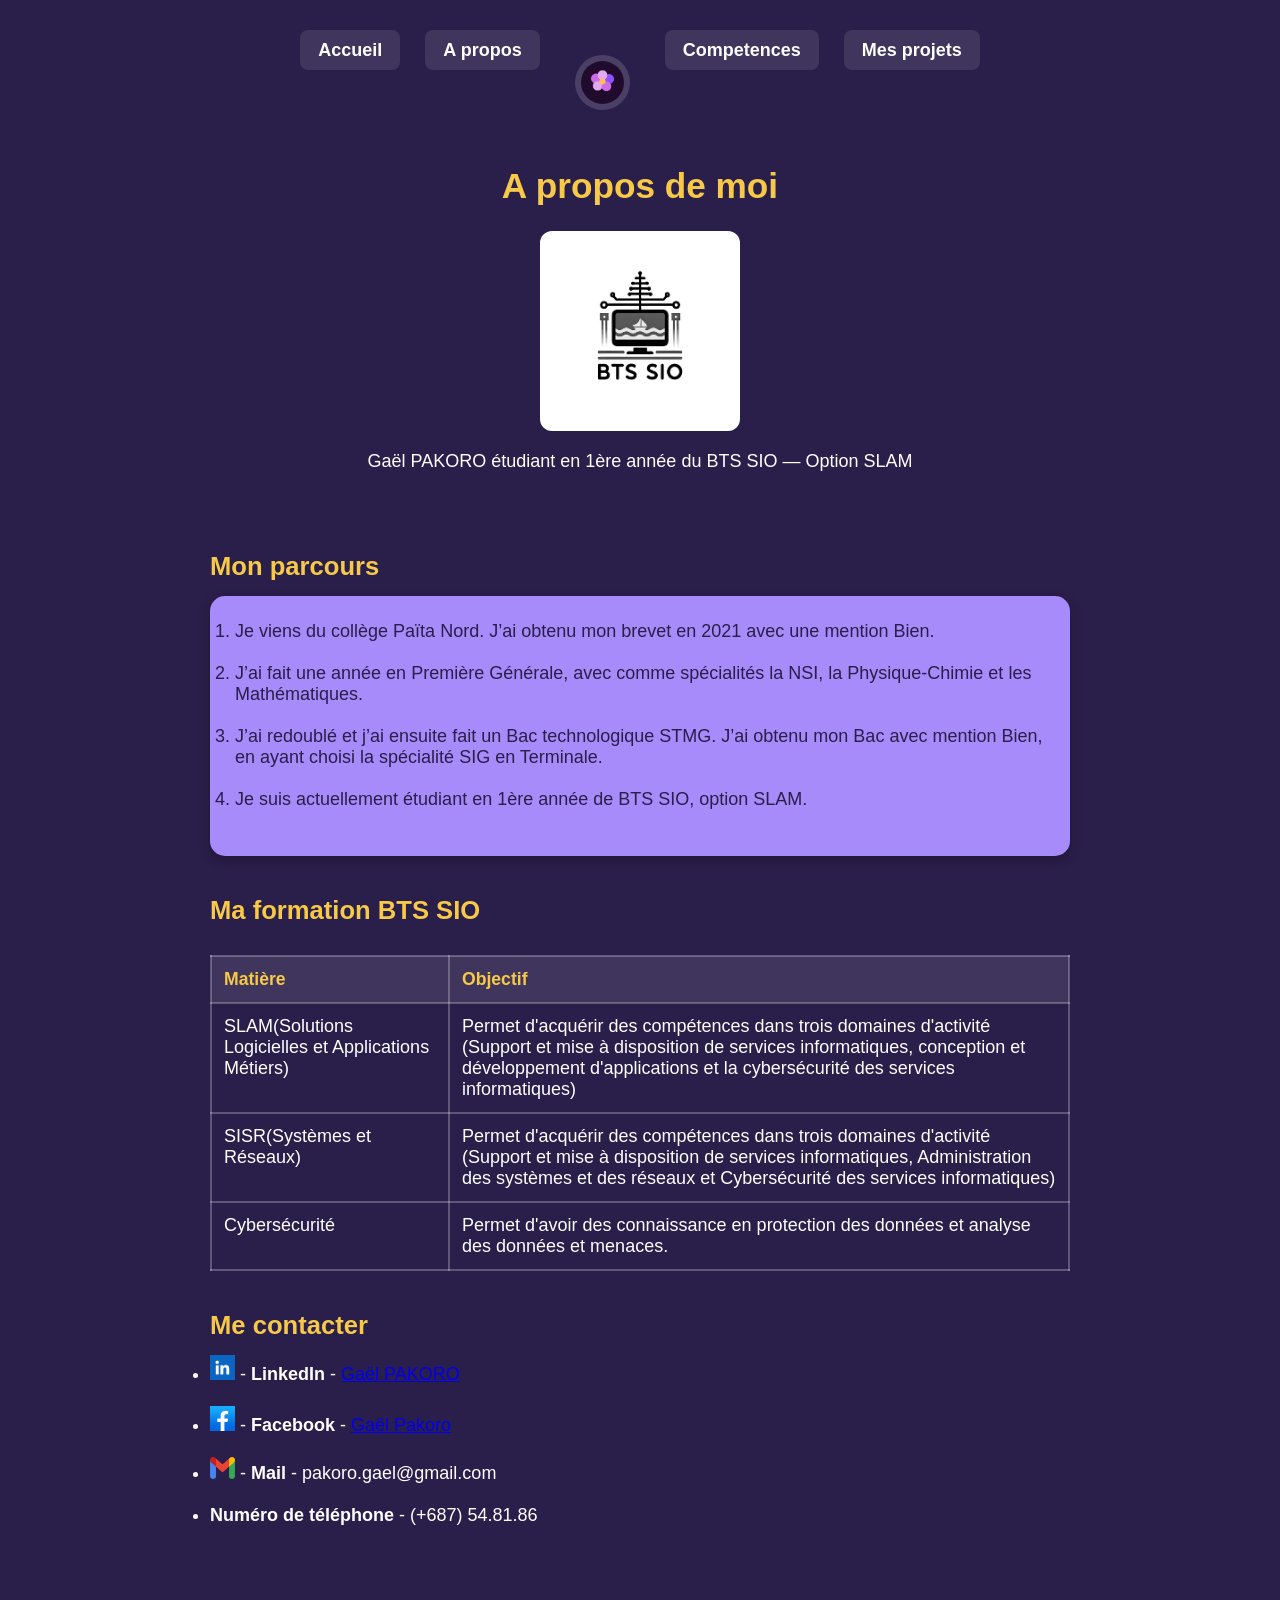
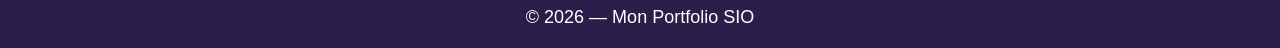
==== commit d6081127: "changement logo bts sio avec le plus récent, dans la page a propos" ====
--- a/apropos.html
+++ b/apropos.html
@@ -24,7 +24,7 @@
           </ul>
       </nav><br>
       <h1>A propos de moi</h1>
-      <img src="bts_sio_du_lyce_dick_ukeiw_logo.jpg" alt="Logo_BTS_SIO" width="200">
+      <img src="bts_sio_du_lyce_dick_ukeiw_logo.png" alt="Logo_BTS_SIO" width="200">
       <p>Gaël PAKORO étudiant en 1ère année du BTS SIO — Option SLAM</p>
     </header>
  
--- a/style.css
+++ b/style.css
@@ -182,6 +182,30 @@
     font-size: 1.1rem;
 }
 
+.button button {
+    background-color: var(--yellow);
+    color: #2c0050; /* ton violet foncé */
+    border: none;
+    padding: 12px 25px;
+    font-size: 1rem;
+    font-weight: bold;
+    border-radius: 30px; /* rond */
+    cursor: pointer;
+    transition: 0.3s ease;
+    box-shadow: 0 0 10px rgba(255,255,0,0.3);
+}
+
+.button button:hover {
+    background-color: #ffd84d; /* jaune plus clair */
+    transform: scale(1.05);
+    box-shadow: 0 0 15px rgba(255,255,0,0.5);
+}
+
+.button {
+    text-align: center; /* centre le bouton */
+    margin: 20px 0;
+}
+
 
 footer {
   background-color: var(--violet-dark);
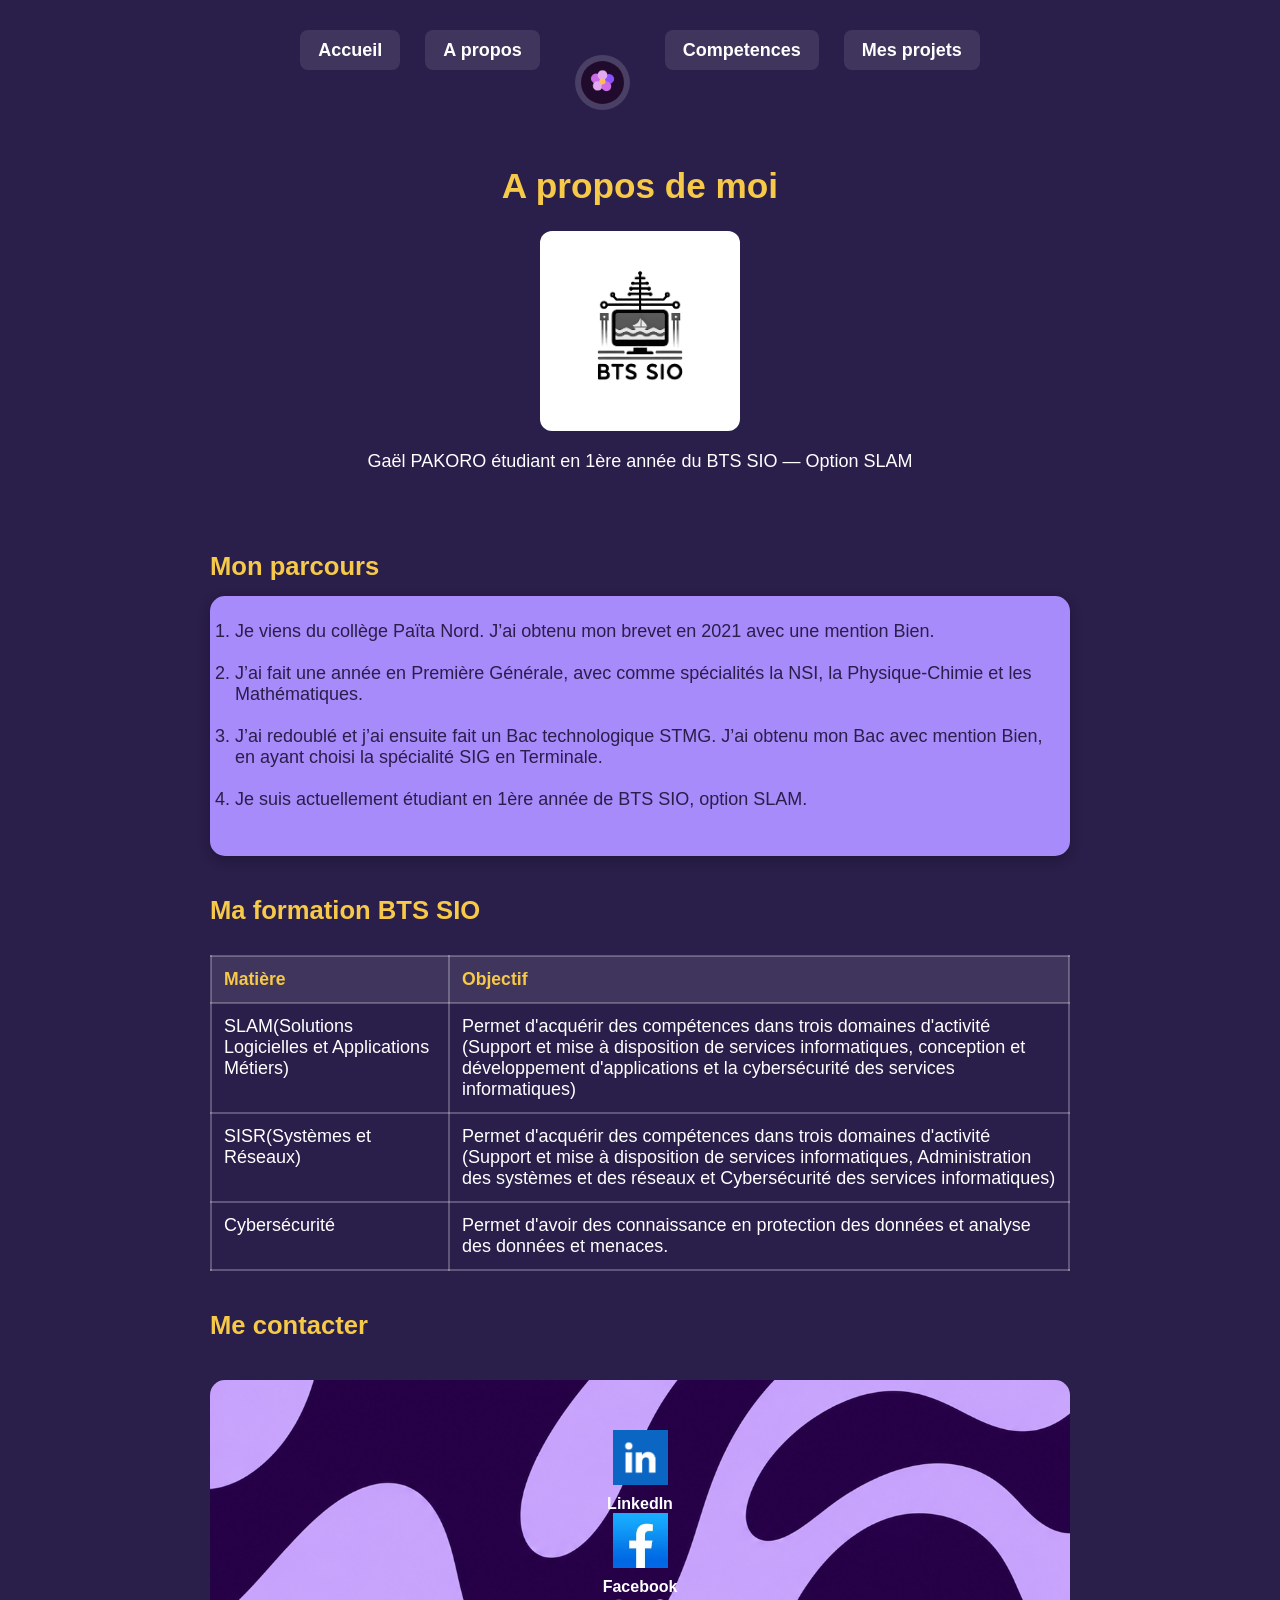
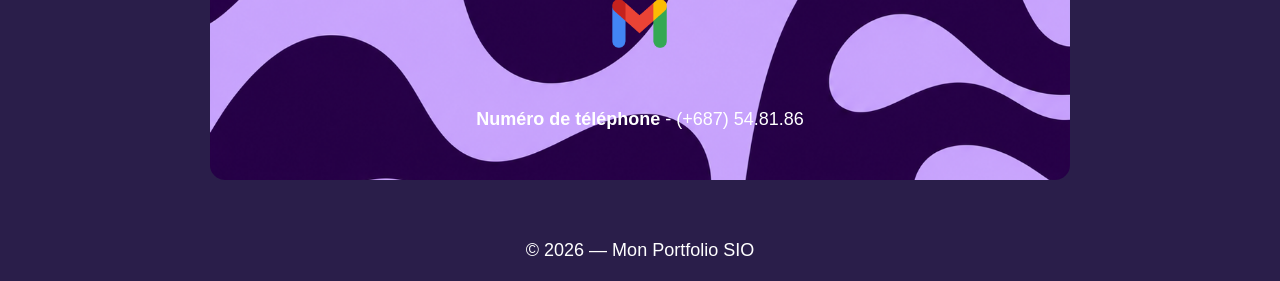
==== commit e6143b92: "rajout fond contact dans page a propos" ====
--- a/apropos.html
+++ b/apropos.html
@@ -16,7 +16,7 @@
               <li><a href="apropos.html">A propos</a></li>
 
               <li class="logo-nav">
-                <img src="flower_site.png" alt="Logo du site">
+                <img src="image_site/flower_site.png" alt="Logo du site">
               </li>
 
               <li><a href="competences.html">Competences</a></li>
@@ -24,7 +24,7 @@
           </ul>
       </nav><br>
       <h1>A propos de moi</h1>
-      <img src="bts_sio_du_lyce_dick_ukeiw_logo.png" alt="Logo_BTS_SIO" width="200">
+      <img src="image_site/bts_sio_du_lyce_dick_ukeiw_logo.png" alt="Logo_BTS_SIO" width="200">
       <p>Gaël PAKORO étudiant en 1ère année du BTS SIO — Option SLAM</p>
     </header>
  
@@ -69,13 +69,25 @@
       <h2>Me contacter</h2>
       </div>
       <div class="Contacts">
-      <ul>
-        <li><img src="LinkedIn.jpg" alt="LinkedIn" width="25"> - <strong>LinkedIn</strong> - <a href="https://www.linkedin.com/in/gaël-pakoro-5053b53b5/">Gaël PAKORO</a></li><br>
-        <li><img src="facebook.jpg" alt="facebook" width="25"> - <strong>Facebook</strong> - <a href="https://www.facebook.com/gael.pakoro.9">Gaël Pakoro</a></li><br>
-        <li><img src="gmail.webp" alt="GMAIL" width="25"> - <strong>Mail</strong> - pakoro.gael@gmail.com</li><br>
-        <li><strong>Numéro de téléphone</strong> - (+687) 54.81.86</li><br>
-      </ul>
-      </div>
+      
+        <a href="https://www.linkedin.com/in/gaël-pakoro-5053b53b5/" target="_blank" class="contact-item">
+        <img src="image_site/LinkedIn.jpg" alt="LinkedIn">
+        <span>LinkedIn</span>
+        </a>
+        
+        <a href="https://www.facebook.com/gael.pakoro.9" target="_blank" class="contact-item">
+        <img src="image_site/facebook.jpg" alt="Facebook">
+        <span>Facebook</span>
+        </a>
+
+        <div class="contact-item mail">
+        <img src="image_site/gmail.webp" alt="Mail">
+        <span class="mail-text">pakoro.gael@gmail.com</span>
+        </div>
+        
+        <div class="phone">
+        <strong>Numéro de téléphone</strong> - (+687) 54.81.86
+        </div>
     </div>
     </main>
     <footer>
--- a/style.css
+++ b/style.css
@@ -147,7 +147,6 @@
   max-height: 300px;
 }
 
-/* Empêche les cards de s'étirer */
 .lecture,
 .Music,
 .Dessin {
@@ -155,14 +154,80 @@
   overflow: hidden;
 }
 
-/* Texte limité pour garder les cards égales */
 .lecture p,
 .Music p,
 .Dessin p {
   overflow: visible;
 }
 
-/* Style du tableau dans la page A propos */
+.Contacts {
+    background-image: url("image_site/Fond_contact.png");
+    background-size: cover;
+    background-position: center;
+    background-repeat: no-repeat;
+
+    display: flex;
+    flex-direction: column;
+    align-items: center;
+
+    padding: 50px 0;        
+    min-height: 230px;      
+    border-radius: 15px;
+    margin-top: 40px;
+}
+
+.contact-list {
+    display: flex;
+    gap: 40px;              
+    align-items: center;
+    justify-content: center;
+    margin-top: 20px;
+}
+
+.contact-item {
+    display: flex;
+    flex-direction: column;
+    align-items: center;
+    text-decoration: none;
+    color: white;
+    cursor: pointer;
+}
+
+
+.Contacts img {
+    width: 55px;            
+    height: 55px;
+    object-fit: contain;
+    transition: transform 0.3s ease;
+}
+
+.contact-item:hover img {
+    transform: scale(1.15);
+}
+
+.contact-item span {
+    margin-top: 10px;
+    font-weight: bold;
+    color: var(--black);
+    font-size: 16px;
+}
+
+.mail .mail-text {
+    opacity: 0;
+    transition: opacity 0.3s ease;
+}
+
+.mail:hover .mail-text {
+    opacity: 1;
+}
+
+.phone {
+    margin-top: 30px;
+    text-align: center;
+    font-size: 18px;
+    color: white;
+}
+
 table {
     width: 100%;
     border-collapse: collapse;
